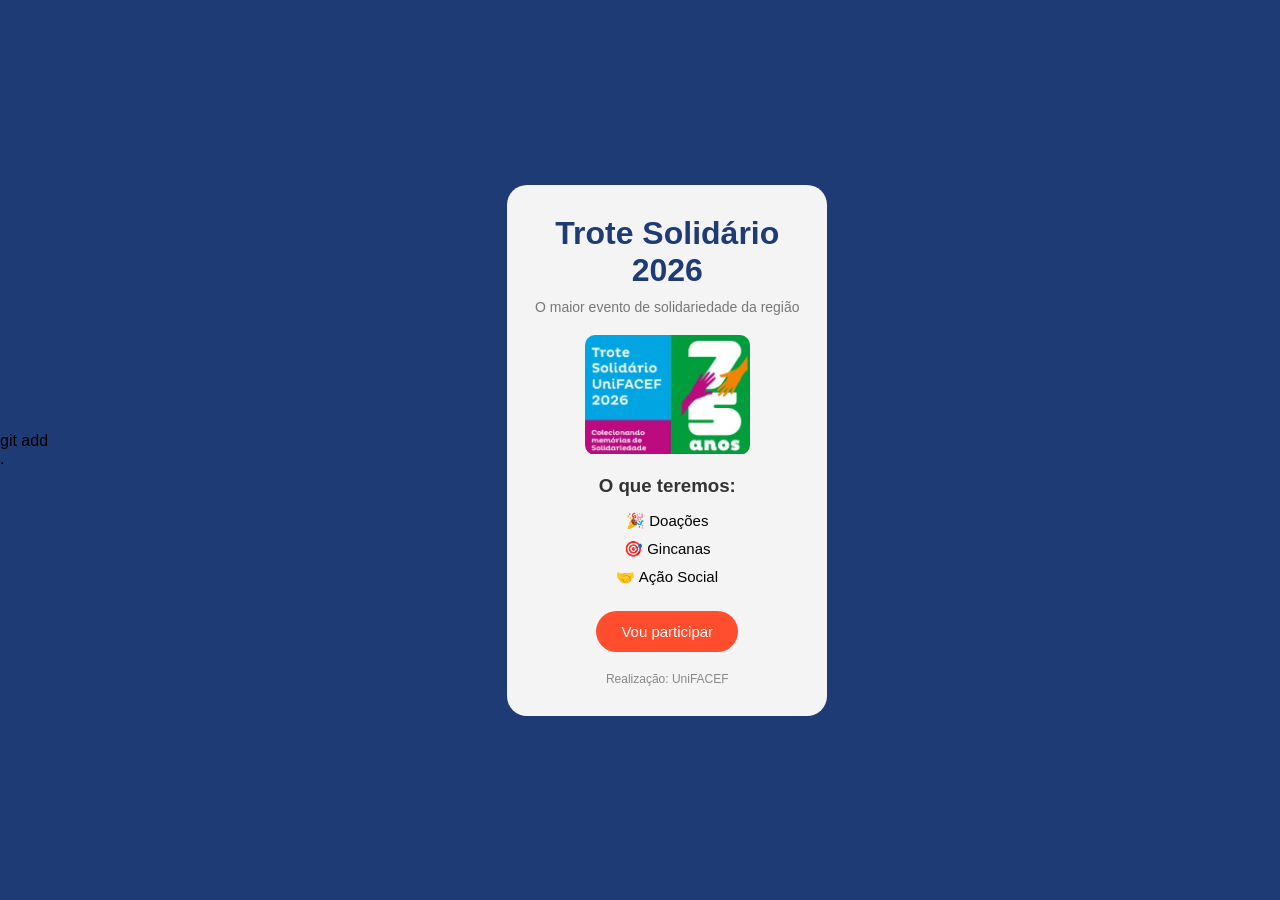
==== index.html @ f98abd16 "projeto trote" ====
git add . <!DOCTYPE html>
<html lang="pt-br">
<head>
    <meta charset="UTF-8">
    <title>Trote Solidário 2026</title>
    <link rel="stylesheet" href="style.css">
</head>
<body>

    <div class="container">
        <div class="card">

            <h1>Trote Solidário 2026</h1>
            <p class="subtitle">O maior evento de solidariedade da região</p>

            <!-- LOCAL PARA SUA IMAGEM -->
            <div class="image-placeholder">
                <img src="/img/trote.png" alt="Imagem do evento">
            </div>

            <h3>O que teremos:</h3>

            <ul class="lista">
                <li>🎉 Doações</li>
                <li>🎯 Gincanas</li>
                <li>🤝 Ação Social</li>
            </ul>

            <button>Vou participar</button>

            <p class="footer">Realização: UniFACEF</p>

        </div>
    </div>

</body>
</html>
---- style.css ----
* {
    margin: 0;
    padding: 0;
    box-sizing: border-box;
    font-family: Arial, Helvetica, sans-serif;
}

body {
    background-color: #1f3b75;
    display: flex;
    justify-content: center;
    align-items: center;
    height: 100vh;
}

.container {
    width: 100%;
    display: flex;
    justify-content: center;
}

.card {
    background-color: #f4f4f4;
    width: 320px;
    padding: 30px 20px;
    border-radius: 20px;
    text-align: center;
}

.card h1 {
    color: #1f3b75;
    margin-bottom: 10px;
}

.subtitle {
    font-size: 14px;
    color: #777;
    margin-bottom: 20px;
}

.image-placeholder {
    width: 100%;
    height: 120px;
    margin-bottom: 20px;
}

.image-placeholder img {
    max-width: 100%;
    max-height: 100%;
    object-fit: contain;
    border-radius: 10px;
}

.card h3 {
    margin-bottom: 15px;
    color: #333;
}

.lista {
    list-style: none;
    margin-bottom: 25px;
}

.lista li {
    margin: 10px 0;
    font-size: 15px;
}

button {
    background-color: #ff4d2d;
    color: white;
    border: none;
    padding: 12px 25px;
    border-radius: 25px;
    cursor: pointer;
    font-size: 15px;
    transition: 0.3s;
}

button:hover {
    background-color: #e63e21;
}

.footer {
    margin-top: 20px;
    font-size: 12px;
    color: #888;
}
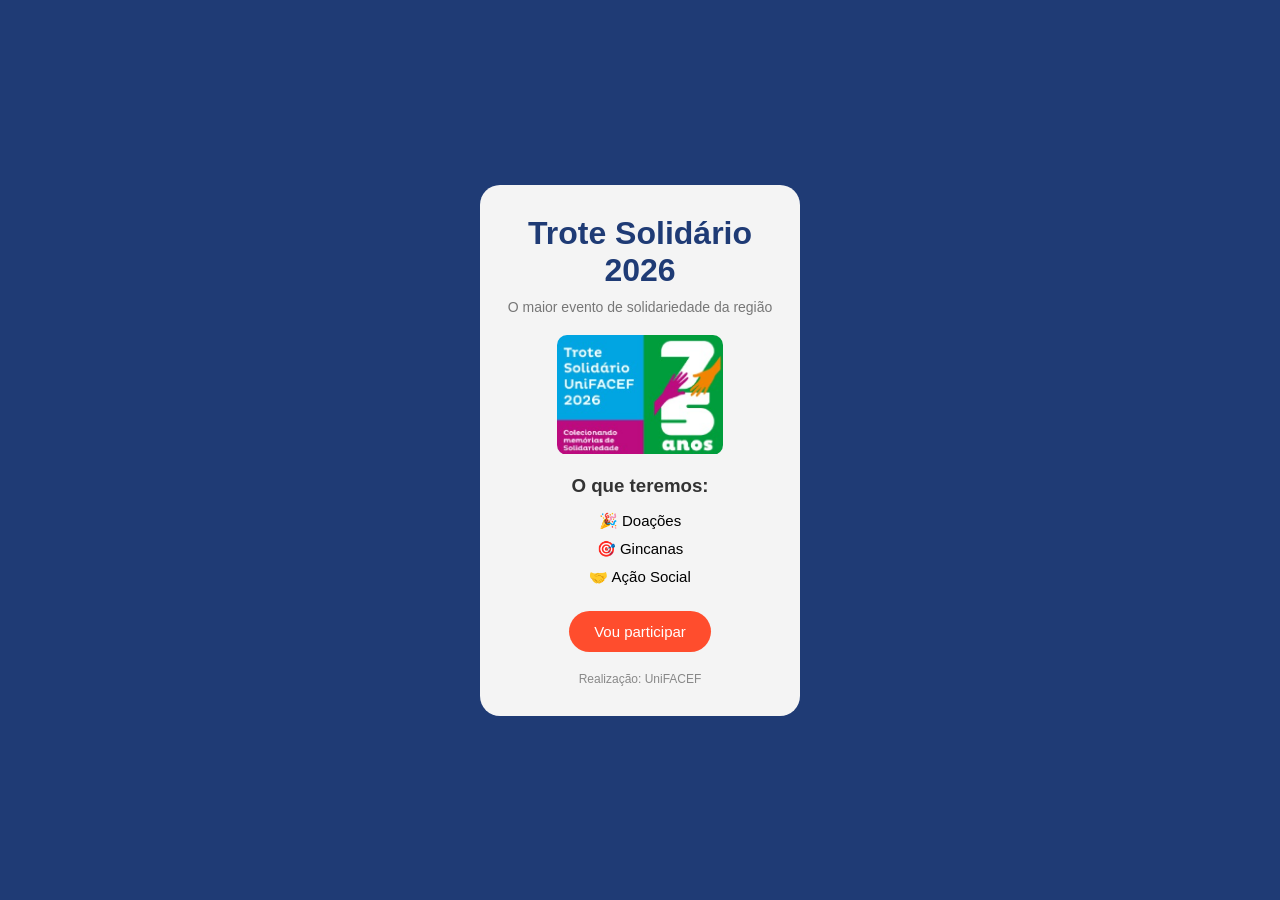
==== commit 85daab1b: "Delete img/ezio.png" ====
--- a/index.html
+++ b/index.html
@@ -1,4 +1,4 @@
-git add . <!DOCTYPE html>
+<!DOCTYPE html>
 <html lang="pt-br">
 <head>
     <meta charset="UTF-8">
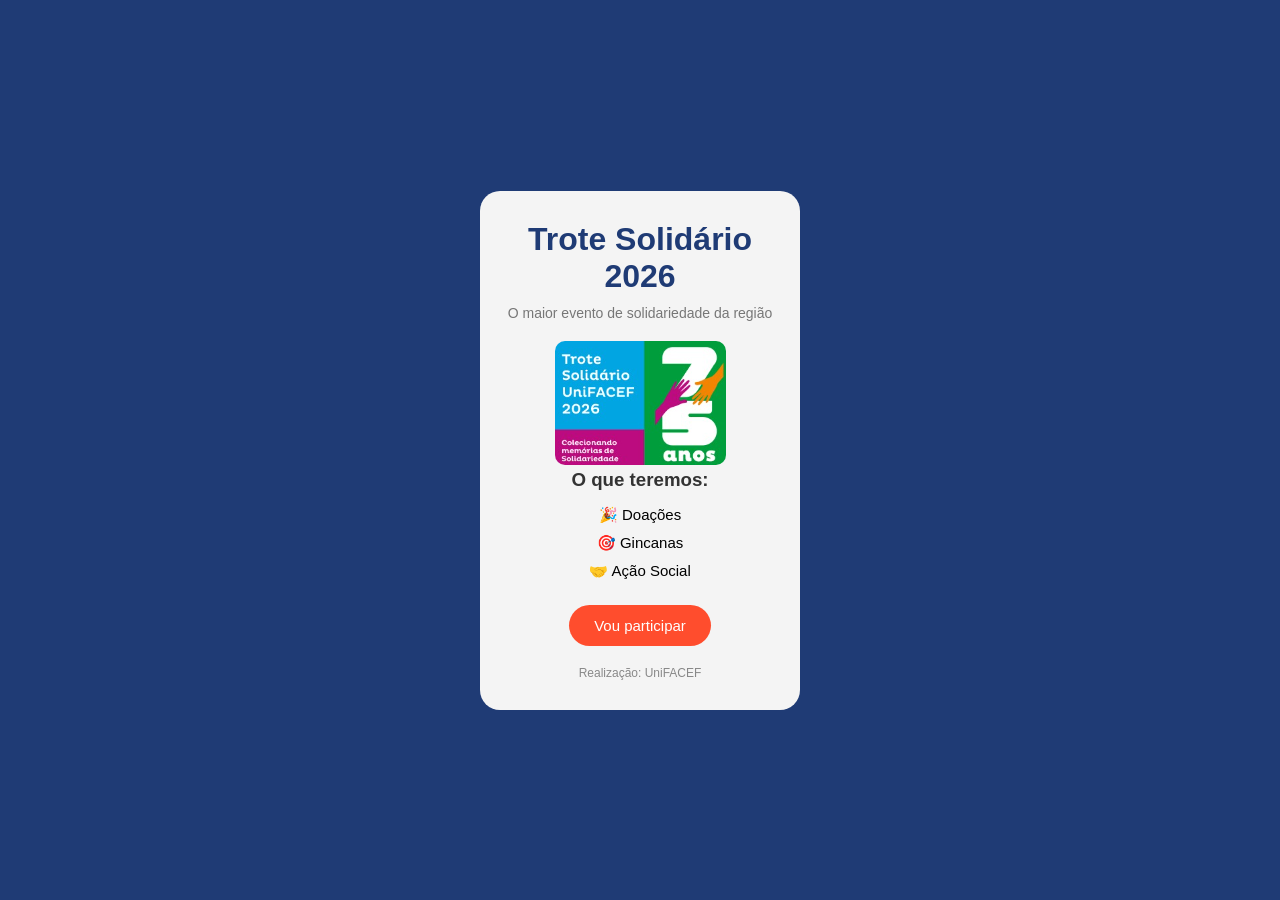
==== commit 73d20d61: "Merge branch 'master' of https://github.com/igorbeneti/web-es" ====
--- a/index.html
+++ b/index.html
@@ -13,7 +13,6 @@
             <h1>Trote Solidário 2026</h1>
             <p class="subtitle">O maior evento de solidariedade da região</p>
 
-            <!-- LOCAL PARA SUA IMAGEM -->
             <div class="image-placeholder">
                 <img src="/img/trote.png" alt="Imagem do evento">
             </div>
--- a/style.css
+++ b/style.css
@@ -38,11 +38,6 @@
     margin-bottom: 20px;
 }
 
-.image-placeholder {
-    width: 100%;
-    height: 120px;
-    margin-bottom: 20px;
-}
 
 .image-placeholder img {
     max-width: 100%;
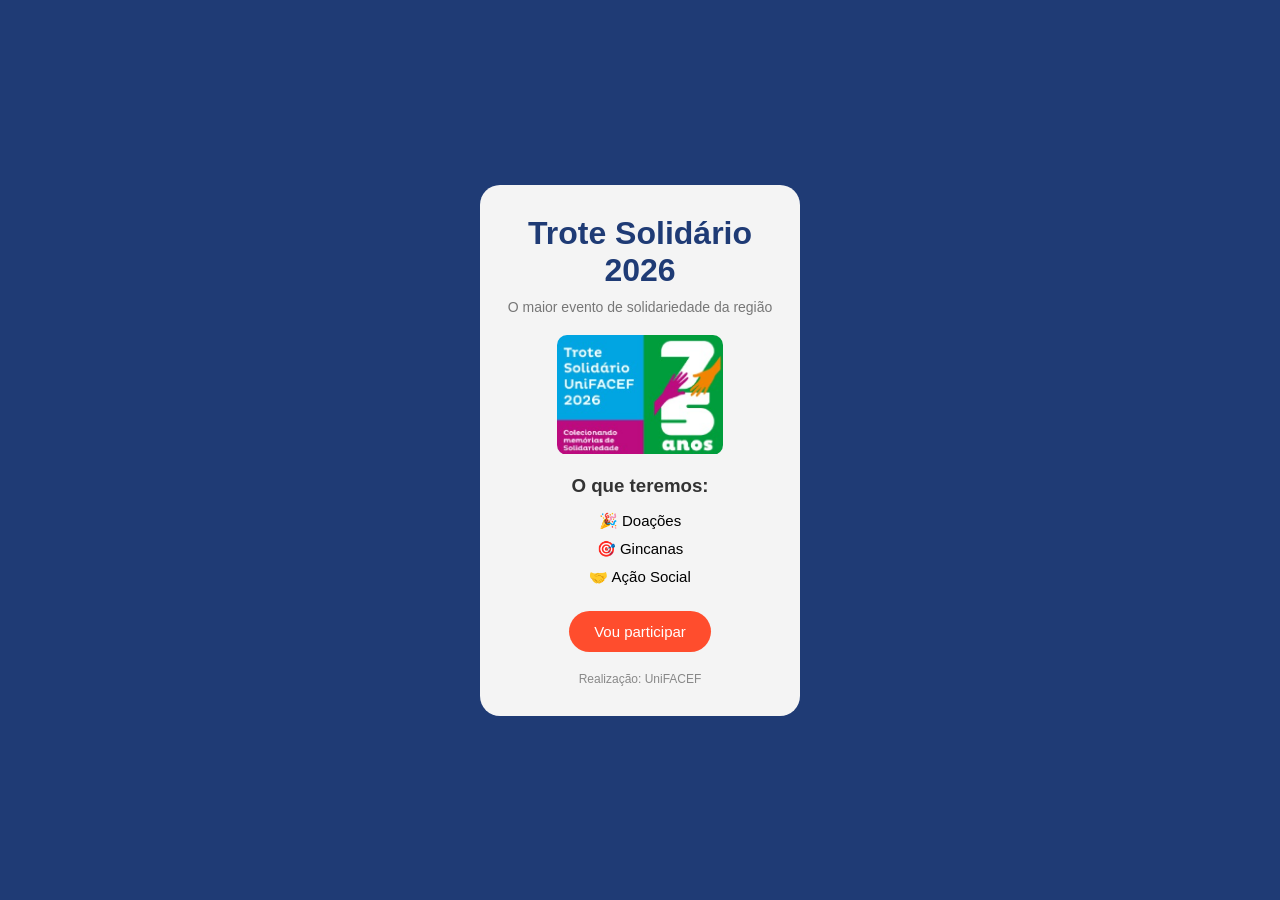
==== commit 3fe61a4c: "Merge branch 'master' of https://github.com/igorbeneti/web-es" ====
--- a/index.html
+++ b/index.html
@@ -13,7 +13,7 @@
             <h1>Trote Solidário 2026</h1>
             <p class="subtitle">O maior evento de solidariedade da região</p>
 
-            <div class="image-placeholder">
+            <div id="image-placeholder">
                 <img src="/img/trote.png" alt="Imagem do evento">
             </div>
 
--- a/style.css
+++ b/style.css
@@ -38,8 +38,13 @@
     margin-bottom: 20px;
 }
 
+#image-placeholder {
+    width: 100%;
+    height: 120px;
+    margin-bottom: 20px;
+}
 
-.image-placeholder img {
+#image-placeholder img {
     max-width: 100%;
     max-height: 100%;
     object-fit: contain;
